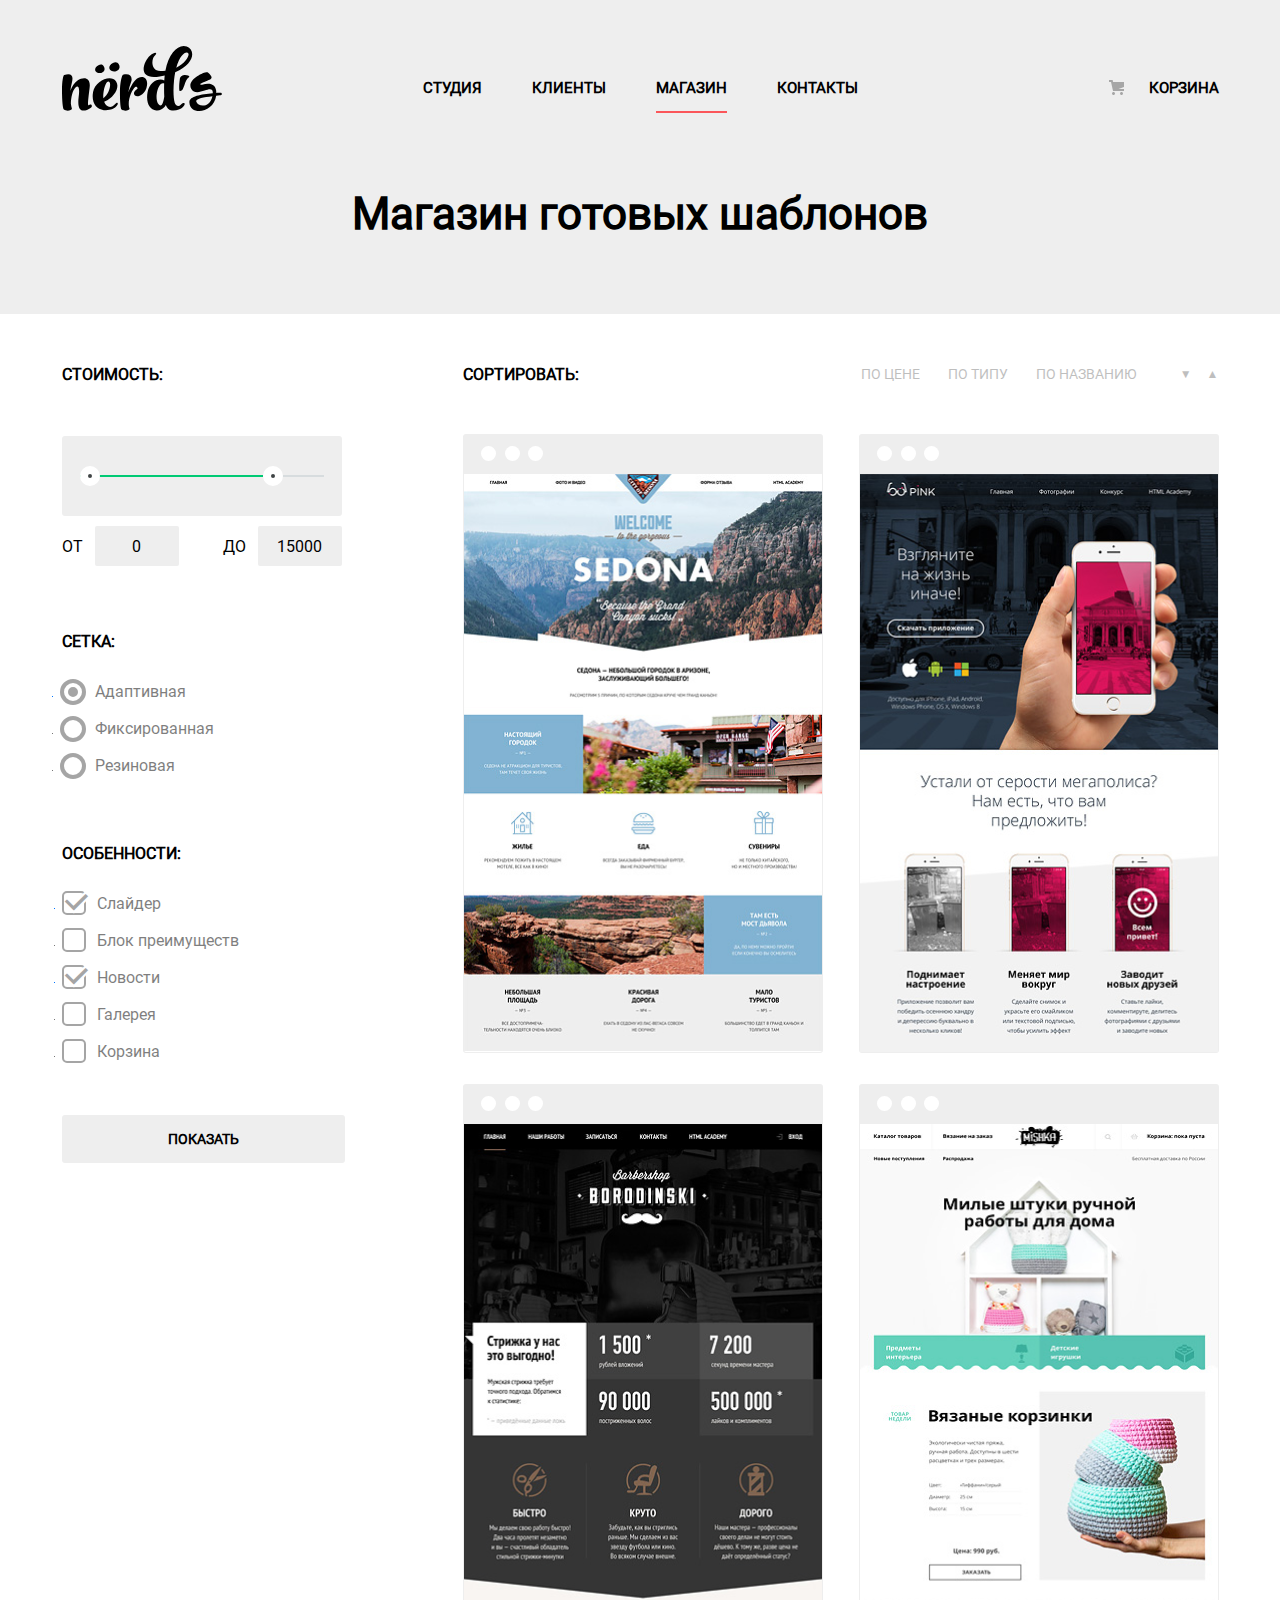
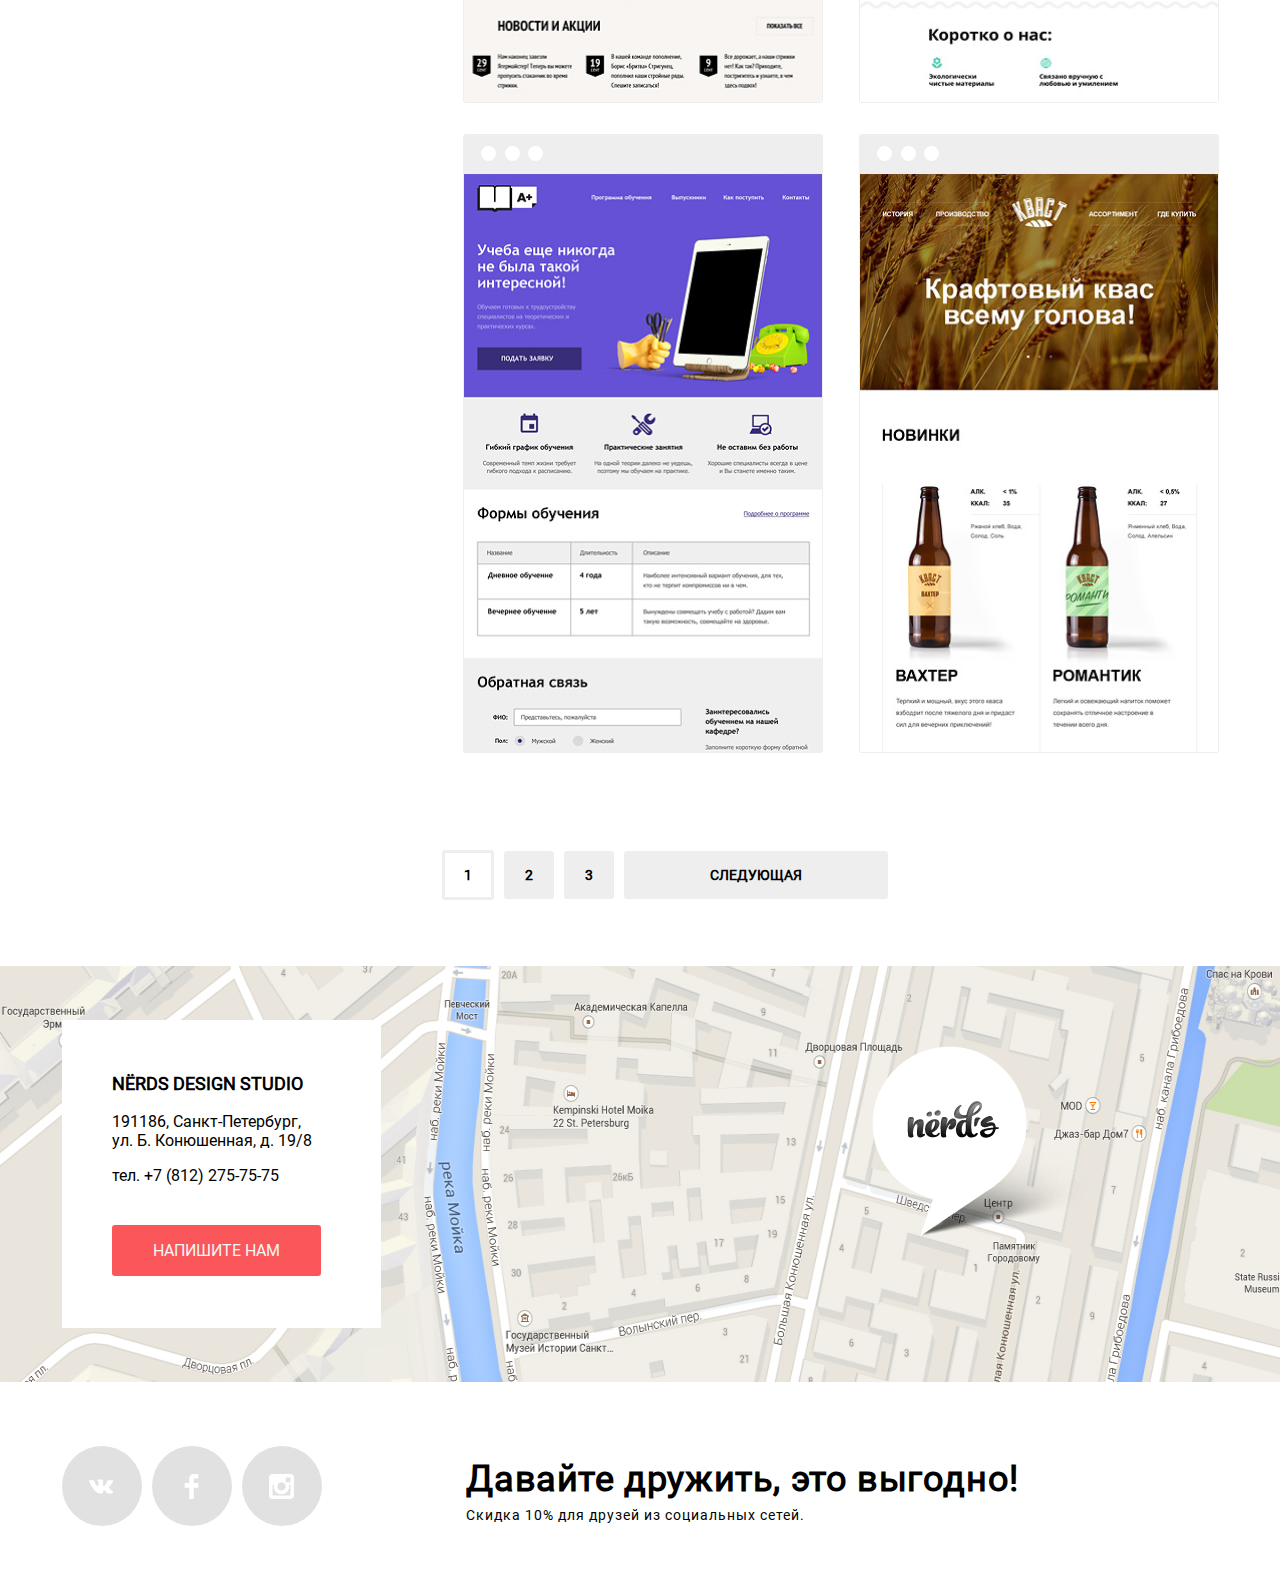
==== catalog.html @ 71358ace "add over block for all product previews" ====
<!DOCTYPE html>
<html lang="ru">

<head>
  <meta charset="UTF-8">
  <meta name="viewport" content="width=device-width, initial-scale=1.0">
  <title>Project Nerds catalog</title>
  <link rel="stylesheet" href="css/style.css">
</head>

<body>

  <header class="header">
    <div class="container">
      <div class="header__inner">
        <a class="logo-link" href="index.html">
          <img class="logo-link__image" src="images/logo.svg" alt="logo">
        </a>
        <nav class="menu">
          <ul class="menu__list">
            <li class="menu-item">
              <a class="menu-item__link" href="#">СТУДИЯ</a>
            </li>
            <li class="menu-item">
              <a class="menu-item__link" href="#">КЛИЕНТЫ</a>
            </li>
            <li class="menu-item">
              <a class="menu-item__link menu-item__link--active" href="#">МАГАЗИН</a>
            </li>
            <li class="menu-item">
              <a class="menu-item__link" href="#">КОНТАКТЫ</a>
            </li>
          </ul>
        </nav>

        <a class="cart" href="#"><img class="cart__icon" src="images/cart-icon.svg" alt="cart-icon"> КОРЗИНА</a>


      </div>
    </div>
  </header>

  <main class="main">
    <div class="catalog-title">
      <p class="catalog-title__text">Магазин готовых шаблонов</p>
    </div>

    <div class="container">
      <div class="catalog-wrapper">

        <div class="catalog__left-column">
          <p class="filter-title">СТОИМОСТЬ:</p>

          <div class="filter">
            <div class="filter-range-wrapper">
              <div class="filter-range">
                <div class="filter-range-scale">
                  <div class="filter-range-bar"></div>
                </div>
                <button class="filter-range-handle min"></button>
                <button class="filter-range-handle max" style="left: 75%;"></button>
              </div>
            </div>

            <div class="filter-interval">
              <label>От <input type="text" name="min-interval" value="0"></label>
              <label>До <input type="text" name="max-interval" value="15000"></label>
            </div>
          </div>

          <p class="catalog-view-title">СЕТКА:</p>
          <div class="catalog-view">
            <input class="catalog-view__input" type="radio" name="catalog-view-item" id="adaptive" value="1" checked>
            <label class="catalog-view__label" for="adaptive">Адаптивная</label>
          </div>
          <div class="catalog-view">
            <input class="catalog-view__input" type="radio" name="catalog-view-item" id="fixed" value="2">
            <label class="catalog-view__label" for="fixed">Фиксированная</label>
          </div>
          <div class="catalog-view">
            <input class="catalog-view__input" type="radio" name="catalog-view-item" id="rubber" value="3">
            <label class="catalog-view__label" for="rubber">Резиновая</label>
          </div>

          <p class="catalog-view-title">ОСОБЕННОСТИ:</p>

          <div class="features">
            <input class="features__input" type="checkbox" name="features-item" id="slider" value="1" checked>
            <label class="features__label" for="slider">Слайдер</label>
          </div>
          <div class="features">
            <input class="features__input" type="checkbox" name="features-item" id="advantages-block" value="2">
            <label class="features__label" for="advantages-block">Блок преимуществ</label>
          </div>
          <div class="features">
            <input class="features__input" type="checkbox" name="features-item" id="news" value="3" checked>
            <label class="features__label" for="news">Новости</label>
          </div>
          <div class="features">
            <input class="features__input" type="checkbox" name="features-item" id="gallery" value="4">
            <label class="features__label" for="gallery">Галерея</label>
          </div>
          <div class="features">
            <input class="features__input" type="checkbox" name="features-item" id="cart" value="5">
            <label class="features__label" for="cart">Корзина</label>
          </div>
          <a class="features-apply-link gray-bttn" href="#">ПОКАЗАТЬ</a>
        </div>

        <div class="catalog-right-wrapper">
          <div class="catalog-top-sort">
            <div class="catalog-sort-title">
              <p class="catalog-sort">СОРТИРОВАТЬ:</p>
            </div>

            <div class="sort-selector">
              <a class="sort-item" href="#">ПО ЦЕНЕ</a>
              <a class="sort-item" href="#">ПО ТИПУ</a>
              <a class="sort-item" href="#">ПО НАЗВАНИЮ</a>
              <a class="arrow-item" href="#">&#9660</a>
              <a class="arrow-item" href="#">&#9650</a>
            </div>
          </div>


          <div class="catalog-content">
            <div class="product-item">
              <img class="product-preview" src="images/img-sedona.png" alt="sedona-img">
              <div class="product-item__over">
                <p class="product-title">
                  <a class="product-title__link" href="#">SEDONA SITE</a>
                </p>
                <p class="product-description">Информационный сайт<br>для туристов</p>
                <a class="product-link red-bttn" href="#">9900 p</a>
              </div>
            </div>
            <div class="product-item">
              <img class="product-preview" src="images/img-pink.png" alt="pink-img">
              <div class="product-item__over">
                <p class="product-title">
                  <a class="product-title__link" href="#">PINK APP</a>
                </p>
                <p class="product-description">Продуктовый лендинг<br>приложения для iOS и Android</p>
                <a class="product-link red-bttn" href="#">9900 p</a>
              </div>            
            </div>
          </div>

          <div class="catalog-content">
            <div class="product-item">
              <img class="product-preview" src="images/img-barbershop.png" alt="barbershop-img">
              <div class="product-item__over">
                <p class="product-title">
                  <a class="product-title__link" href="#">PINK APP</a>
                </p>
                <p class="product-description">Продуктовый лендинг<br>приложения для iOS и Android</p>
                <a class="product-link red-bttn" href="#">9900 p</a>
              </div>  
            </div>
            <div class="product-item">
              <img class="product-preview" src="images/img-mishka.png" alt="mishka-img">
              <div class="product-item__over">
                <p class="product-title">
                  <a class="product-title__link" href="#">PINK APP</a>
                </p>
                <p class="product-description">Продуктовый лендинг<br>приложения для iOS и Android</p>
                <a class="product-link red-bttn" href="#">9900 p</a>
              </div>  
            </div>
          </div>

          <div class="catalog-content">
            <div class="product-item">
              <img class="product-preview" src="images/img-aplus.png" alt="aplus-img">
              <div class="product-item__over">
                <p class="product-title">
                  <a class="product-title__link" href="#">PINK APP</a>
                </p>
                <p class="product-description">Продуктовый лендинг<br>приложения для iOS и Android</p>
                <a class="product-link red-bttn" href="#">9900 p</a>
              </div>  
            </div>
            <div class="product-item">
              <img class="product-preview" src="images/img-kvast.png" alt="kvast-img">
              <div class="product-item__over">
                <p class="product-title">
                  <a class="product-title__link" href="#">PINK APP</a>
                </p>
                <p class="product-description">Продуктовый лендинг<br>приложения для iOS и Android</p>
                <a class="product-link red-bttn" href="#">9900 p</a>
              </div>  
            </div>
          </div>
        
        </div>
      </div>

      <div class="page-selector">
        <ul class="page-selector-list">
          <li class="page-selector-item">
            <a class="page-selector-item__link page-selector-item__link--active" href="#">1</a>
          </li>
          <li class="page-selector-item">
            <a class="page-selector-item__link gray-bttn" href="#">2</a>
          </li>
          <li class="page-selector-item">
            <a class="page-selector-item__link gray-bttn" href="#">3</a>
          </li>
          <li class="page-selector-item">
            <a class="page-selector-item__link--next gray-bttn" href="#">СЛЕДУЮЩАЯ</a>
          </li>
        </ul>
      </div>



    </div>

    <div class="map">
      <img class="map-img" src="images/map.png" alt="map">
      <div class="container">
        <div class="map-contact">
          <p class="map-contact__title">NЁRDS DESIGN STUDIO</p>
          <p class="map-contact__address">191186, Санкт-Петербург,<br>ул. Б. Конюшенная, д. 19/8</p>
          <p class="map-contact__phone">тел. +7 (812) 275-75-75</p>
          <a class="map-contact__link red-bttn" href="#">НАПИШИТЕ НАМ</a>
        </div>
      </div>
      <img class="map-marker" src="images/map-marker.png" alt="map-marker">
    </div>


  </main>

  <footer class="footer">
    <div class="container">
      <div class="footer__inner">
        <ul class="social">
          <li>
            <a class="social-item" href="#">
              <img class="social-item__img" src="images/icon/vk.svg" alt="vk icon">
              </img>
            </a>
          </li>
          <li>
            <a class="social-item" href="#">
              <img class="social-item__img" src="images/icon/facebook.svg" alt="facebook icon">
              </img>
            </a>
          </li>
          <li>
            <a class="social-item" href="#">
              <img class="social-item__img" src="images/icon/instagram.svg" alt="instagram icon">
              </img>
            </a>
          </li>
        </ul>

        <div class="footer-text">
          <p class="footer-text__content footer-text__content--bold">
            Давайте дружить, это выгодно!
          </p>
          <p class="footer-text__content">
            Скидка 10% для друзей из социальных сетей.
          </p>
        </div>
      </div>
    </div>
  </footer>

</body>

</html>
---- css/style.css ----
@font-face {
  font-family: "Roboto";
  font-style: normal;
  font-weight: 400;
  /* Браузер сначала попробует найти шрифт локально */
  src: local("Roboto"),
       /* Если не получилось, загрузит woff2 */
       url("/fonts/Roboto-Regular.woff2") format("woff2"),
       /* Если браузер не поддерживает woff2, загрузит woff */
       url("/fonts/Roboto-Regular.woff") format("woff");
}

body {
  font-family: "Roboto", "Arial", sans-serif;
  margin: 0;
}

a {
  text-decoration: none;
}

.header {
  width: 100%;
  height: 114px;
  background-color: #EEEEEE;
}

.container {
  max-width: 1157px;
  margin: 0 auto;

}

.header__inner {
  padding-top: 45px;
  display: flex;
  justify-content: space-between;
  align-items: center;
}

.logo-link:active {
  opacity: 0.25;
}

.menu {
 padding-top: 15px;
 margin-left: -35px;
 color: #000;
}

.menu__list {
  display: flex;
}

.menu-item {
  list-style-type: none;
  padding-right: 50px;
}

.menu-item__link {
  font-size: 15px;
  font-weight: 600;
  color: #000;
}

.menu-item__link:hover {
  color: #FB565A;
  transition: .3s;

}

.menu-item__link:active {
  color: #000;
  opacity: 0.25; 
}

.menu-item__link--active {
  padding-bottom: 14px;
  border-bottom: 2px solid #FB565A;
}

.cart {
  padding-top: 15px;
  font-size: 15px;
  font-weight: 600;
  color: #000;
  position: relative;
  padding-left: 45px;
}

.cart__icon{
  position: absolute;
  top: 16px;
  left: 5px;
}

.footer__inner {
  display: flex;
  align-items: center;
  height: 200px;
  justify-content: flex-start;
}

.social {
  list-style-type: none;
  padding-inline-start: 0px;
  width: 35%;
  display: flex;

}

.social-item {
  margin-right: 10px;
  display: flex;
  border-radius: 50%;
  background-color: #E1E1E1;
  width: 80px;
  height: 80px;
}

.social-item:hover {
  background-color: #FB565A;
}

.social-item:active {
  background-color: #E74246;
}

.social-item__img {
  width: 25px;
  height: 25px;
  margin: auto;
}

.footer-text__content {
  font-size: 14px;
  letter-spacing: 1px;
  line-height: 0px;
}

.footer-text__content--bold {
  font-size: 36px;
  letter-spacing: 0.6px;
  font-weight: 700;
  line-height: 0px;
}

.services {
  display: flex;
  justify-content: space-between;
  border-bottom: solid 2px #E1E1E1;
}

.service {
  padding: 80px 100px 90px 0;
}

.service__img {
  width: 300px;
  height: 146px;
}

.service__text {
  padding-bottom: 20px;
}

.service__link {
  padding: 15px 40px 15px 40px;
  border: 1px solid transparent;
  border-radius: 3px;
}

.red-bttn {
  color: whitesmoke;
  background-color: #FB565A;
}

.red-bttn:hover {
  background-color: #E74246;
  color: whitesmoke;
}

.red-bttn:active {
  
}

.service__link--applications {
  color: whitesmoke;
  background-color: #00CA74;
}

.service__link--applications:hover {
  color: whitesmoke;
  background-color: #00BC6C;
}

.service__link--presentations {
  color: whitesmoke;
  background-color: #EFC84A;
}

.service__link--presentations:hover {
  color: whitesmoke;
  background-color:  #EAB534;
}

.about-us {
  display: flex;
  justify-content: space-between;
  padding: 30px 0 60px 0;
  border-bottom: solid 2px #E1E1E1;
}

.about-us-right__logo-image {
  width: 360px;
  height: 208px;
}

.about-us-left {
  margin-top: 50px;
}

.about-us-right {
  text-align: center;
}

.wrapper {
  display: flex;
  justify-content: space-between;
  align-items: center;
}

.about-us__right-bottom {
  text-align: start;
}

.about-us__big-text {
  font-size: 44px;
  font-weight: 600;
  margin: 0;
  line-height: 50px;
}

.percent {
  font-size: 25px;
}

.about-us__small-text {
  line-height: 20px;
}

.about-us__mid-text {
  font-size: 15px;
  font-weight: 600;
  line-height: 80px;
}

.about-us__small-text--decor::before {
  content: '';
  background-color: #FB565A;
  display: inline-block;
  height: 2px;
  width: 25px;
  vertical-align: middle;
  border: solid #FFF;
	margin-right: 5px;
}

.slider-left {
  margin: 70px auto 70px 0;
}

.slider-title {
  font-size: 44px;
  font-weight: 600;
  margin: 0;
  line-height: 50px;
}

.slider-text {
  line-height: 30px;
}

.slider__link {
  padding: 15px 40px 15px 40px;
  border: 1px solid transparent;
  border-radius: 3px;
  line-height: 100px;
}

.slider-content {
  margin: 0;
  background-color: #EEEEEE;
  position: relative;
}

.slider-selector {
  position: absolute;
  left: 700px;
  top: 340px;
}

.slider-selector__label {
  position: relative;
  margin: 12px;
}

.slider-selector__input {
  width: 1px;
  height: 1px;
}

.slider-selector__label::before {
  position: absolute;
  top: 0;
  left: 0;
  content: '';
  width: 14px;
  height: 14px;
  border-radius: 10px;
  border: 2px solid whitesmoke;
  background-color: whitesmoke;
}

.slider-selector__input:checked + .slider-selector__label::after {
  display: block;
  position: absolute;
  top: 5px;
  left: 5px;
  content: '';
  width: 4px;
  height: 4px;
  border-radius: 10px;
  border: 2px solid #C1C1C1;
  background-color: whitesmoke;
}

.portfolio {
  border-bottom: solid 2px #E1E1E1;
  margin-bottom: 70px;
}

.portfolio-inner {
  margin: 50px 60px 45px 50px;
}

.portfolio__link {
  opacity: .25;
}

.portfolio__link:hover {
  opacity: 1;
  transition: .3s;
}

.portfolio__link:active {
  opacity: 0.1;
}

.vertical-line {
  width: 2px;
  height: 52px;
  background-color: #E1E1E1;
}

.main {
}

.map {
  position: relative;
}

.map-img {
  width: 100%;
  height: 416px;
}

.map-marker {
  position: absolute;
  top: 80px;
  left: 872px;
}

.map-contact {
  position: absolute;
  background-color: #FFF;
  top: 54px;
  width: 319px;
  height: 308px;
}

.map-contact__title {
  padding-left: 50px;
  padding-top: 35px;
  font-size: 18px;
  font-weight: 700;
}

.map-contact__address {
  padding-left: 50px;

}

.map-contact__phone {
  padding-left: 50px;
}

.map-contact__link {
  margin-left: 50px;
  padding: 15px 40px 15px 40px;
  border: 1px solid transparent;
  border-radius: 3px;
  line-height: 100px;
}

.catalog-wrapper {
  display: flex;
  justify-content: space-between;
}

.catalog__left-column {
  width: 280px;
}

.catalog-title {
  margin: 0;
  background-color: #EEEEEE;
  text-align: center;
}

.catalog-title__text {
  margin: 0;
  font-size: 44px;
  font-weight: 600;
  line-height: 200px;
}

.sort-selector {
  font-size: 12px;
  font-weight: 400;
}

.catalog-top-sort {
  display: flex;
  justify-content: space-between;
  height: 120px;
  width: 756px;
}

.sort-selector {
  display: flex;
  justify-content: space-between;
}

.sort-item {
  line-height: 121px;
  padding-right: 28px;
  font-size: 14px;
  color: #000;
  opacity: 0.25;
}

.sort-item:hover {
  opacity: 0.5;
}

.sort-item:active {
  opacity: 1;
}

.sort-item:focus {
  opacity: 1;
}

.arrow-item {
  line-height: 121px;
  padding-left: 15px;
  color: #000;
  opacity: 0.25;
}

.arrow-item:hover {
  opacity: 0.5;
}

.arrow-item:active {
  opacity: 1;
}

.arrow-item:focus {
  opacity: 1;
}

.catalog-content {
  display: flex;
  justify-content: space-between;
  margin-bottom: 31px;
}

.filter-title {
  font-weight: 600;
  line-height: 90px;
}

.catalog-sort {
  font-weight: 600;
  line-height: 90px;
}

.filter {
  margin: 0;
  width: 280px;
  border-radius: 3px;
}

.filter-range-wrapper {
  margin-bottom: 10px;
  padding: 39px 18px;
  border-radius: 3px;
  background-color: #EEEEEE;
}

.filter-range {
  position: relative;
}

.filter-range-scale {
  height: 2px;
  background-color: #d7dcde;
}

.filter-range-bar {
  height: 2px;
  width: 75%;
  background-color: #00ca74;
}

.filter-range-handle {
  position: absolute;
  top: 50%;
  left: 0%;
  transform: translateY(-50%);
  width: 4px;
  height: 4px;
  box-sizing: content-box;
  padding: 0;
  border: 8px solid #ffffff;
  border-radius: 50%;
  background-color: #3f4445;
  cursor: pointer;
}

.filter-interval {
  display: flex;
  flex-wrap: wrap;
  justify-content: space-between;
}

.filter-interval label {
  width: 50%;
  font-size: 16px;
  line-height: 22px;
  text-transform: uppercase;
}

.filter-interval label:last-child {
  text-align: right;
}

.filter-interval input {
  margin-left: 8px;
  width: 80px;
  height: 38px;
  border-radius: 2px;
  border: none;
  font: inherit;
  color: inherit;
  text-align: center;
  background-color: #EEEEEE;
}

.catalog-view-title {
  font-weight: 600;
  padding-top: 50px;
}

.catalog-view {

}

.catalog-view__label {
  display: inline-block;
  position: relative;
  margin-left: 0;
  margin-top: 12px;
  cursor: pointer;
  padding-left: 35px;
	line-height: 25px;
  opacity: 0.5;
}

.catalog-view__input {
  margin-left: -10px;
  width: 1px;
  height: 1px;
}

.catalog-view__label::before {
  position: absolute;
  top: 0;
  left: 0;
  content: "";
  width: 18px;
  height: 18px;
  border-radius: 15px;
  border: 4px solid #4D4D4D;
}

.catalog-view__input:checked + .catalog-view__label::after {
  position: absolute;
  top: 8px;
  left: 8px;
  content: "";
  width: 6px;
  height: 6px;
  border-radius: 10px;
  border: 2px solid #4D4D4D;
  background-color: #4D4D4D;
}

.catalog-view__label:hover {
	opacity: 1;
}


.features__label {
  display: inline-block;
  position: relative;
  margin-left: 0;
  margin-top: 12px;
  cursor: pointer;
  padding-left: 35px;
	line-height: 25px;
  opacity: 0.5;
}

.features__input {
  margin-left: -8px;
  width: 1px;
  height: 1px;
}

.features__label::before {
  position: absolute;
  top: 0;
  left: 0;
  content: "";
  width: 20px;
  height: 20px;
  border-radius: 5px;
  border: 2px solid #4D4D4D;
}

.features__input:checked + .features__label::after {
  position: absolute;
  content: "Г";
  font-size: 27px;
  font-weight: 600;
  color: #4D4D4D;
  left: 8px;
  top: -5px;
  transform: rotate(-135deg);
  text-shadow: 2px 2px #FFF, -2px -2px #FFF;
}

.features__label:hover {
	opacity: 1;
}

.features-apply-link {
  padding: 15px 105px 15px 105px;
  border: 1px solid transparent;
  border-radius: 3px;
  line-height: 150px;
  font-size: 14px;
  font-weight: 600;
}

.gray-bttn {
  color: #000;
  background-color: #EEEEEE;
}

.gray-bttn:hover {
  color: #000;
  background-color: #DFDFDF;
}

.page-selector-list {
  display: flex;
  justify-content: center;
}

.page-selector-item {
  list-style-type: none;
}

.page-selector-item__link {
  padding: 15px 20px 15px 20px;
  border: 1px solid transparent;
  border-radius: 3px;
  line-height: 150px;
  font-size: 14px;
  font-weight: 600;
  margin-left: 10px;
}

.page-selector-item__link--next {
  padding: 15px 85px 15px 85px;
  border: 1px solid transparent;
  border-radius: 3px;
  line-height: 150px;
  font-size: 14px;
  font-weight: 600;
  margin-left: 10px;
}

.page-selector-item__link--active {
  padding: 14px 19px 14px 19px;
  border: 3px solid #EEEEEE;
  border-radius: 3px;
  line-height: 150px;
  font-size: 14px;
  color: #000;
  font-weight: 600;
  margin-left: 10px;
}

.product-preview {
  padding: 0;
}

.product-item {
  position: relative;
  width: 358px;
  height: 578px;
  border-radius: 3px;
  border-top: 40px solid #EEEEEE;
  border-left: 1px solid #EEEEEE;
  border-right: 1px solid #EEEEEE;
  border-bottom: 1px solid #EEEEEE;
}

.product-item__over {
  position: absolute;
  text-align: center;
  height: 231px;
  background-color: #EEEEEE;
  bottom: 0;
  left: 0;
  right: 0;
  display: none;
}

.product-item:hover {
  border-top: 40px solid #4D4D4D;
  transition: 0.3s;
  box-shadow: 0 5px 5px 2px #EEEEEE;
}

.product-item:hover .product-item__over {
  display: block;
  transition: 0.3s;
}

.product-title {
  font-size: 18px;
  font-weight: 700;
  padding-top: 20px;
}

.product-title__link {
  color: #000;
}

.product-title__link:hover {
  color: #FB565A;
}

.product-title__link:active {
  color: #DFDFDF;
}

.product-item::before {
  position: absolute;
  top: -28px;
  left: 17px;
  content: '';
  width: 11px;
  height: 11px;
  border-radius: 10px;
  border: 2px solid #FFF;
  background-color: #FFF;
  box-shadow: 24px 0 0 #FFF, 47px 0 0 #FFF;
}

.product-link {
  padding: 15px 60px 15px 60px;
  border: 1px solid transparent;
  border-radius: 3px;
  line-height: 70px;
}

.product-description {
  padding-top: -10px;
}
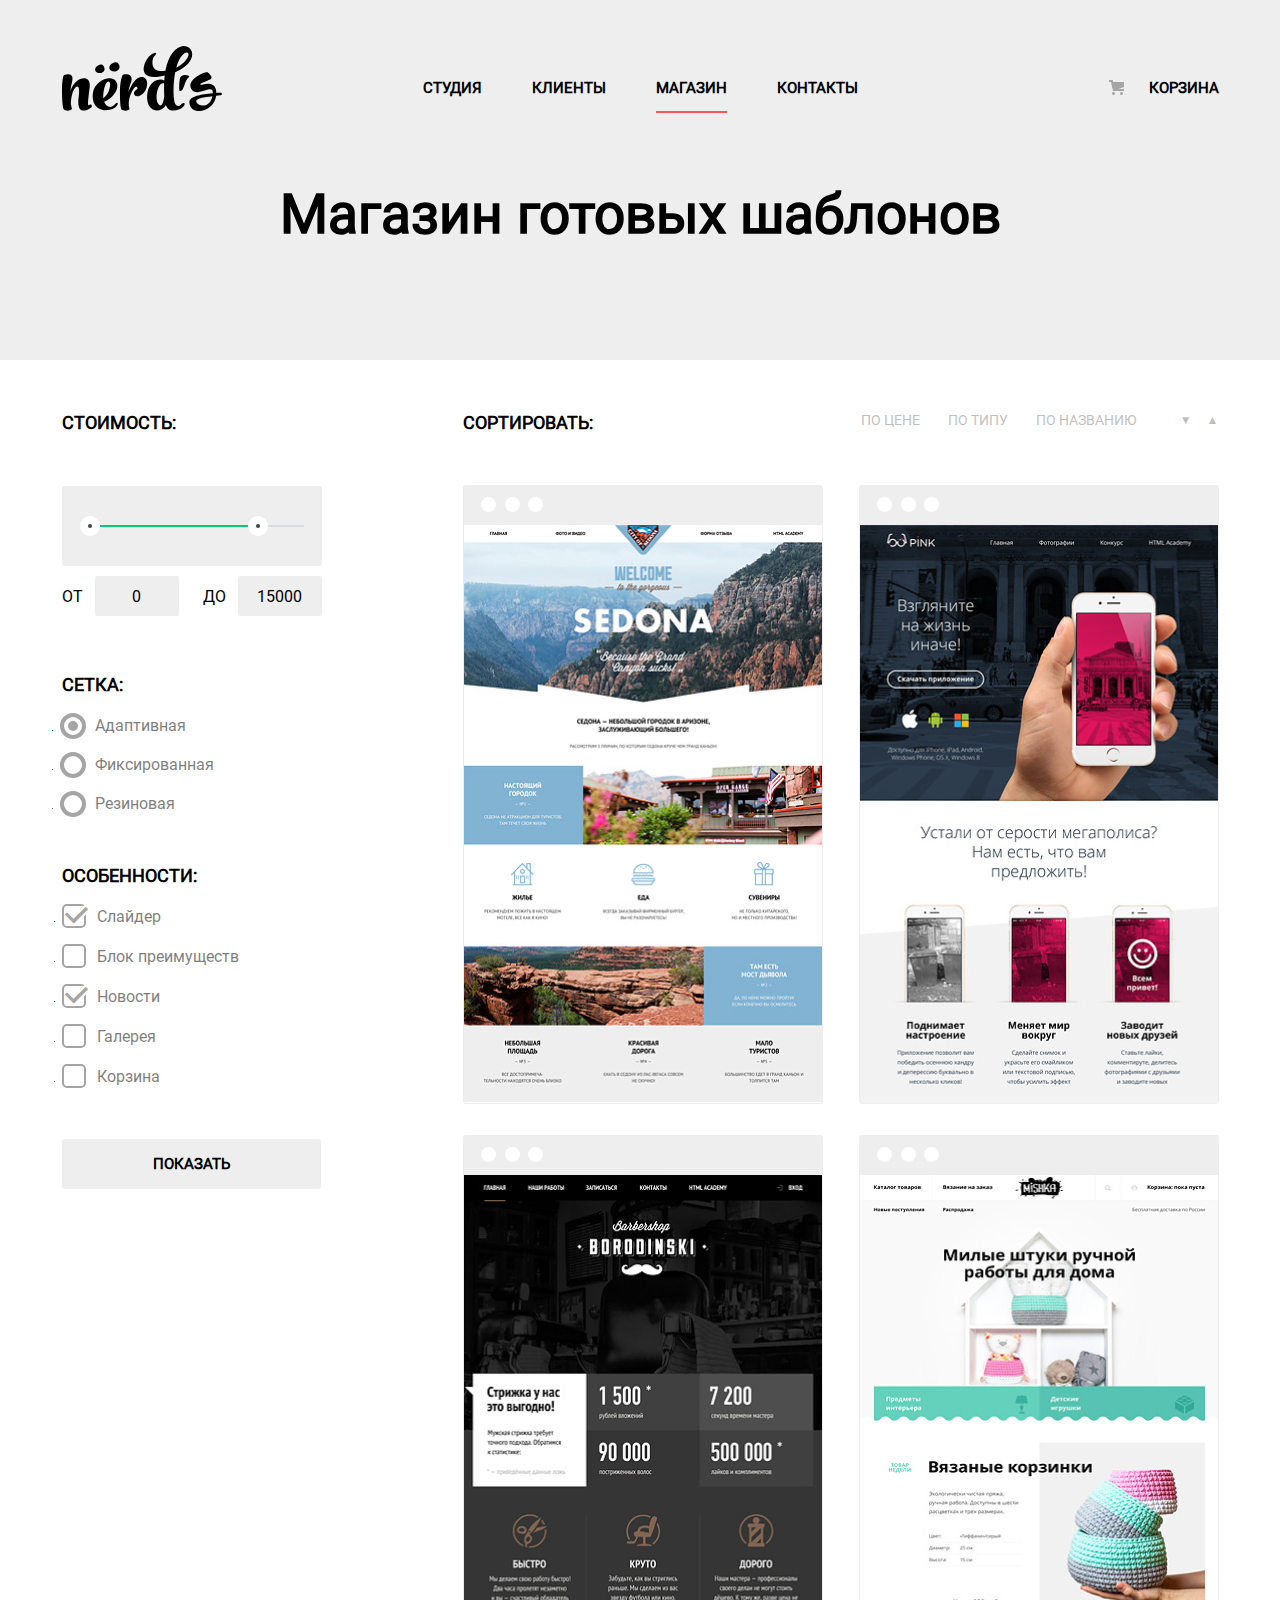
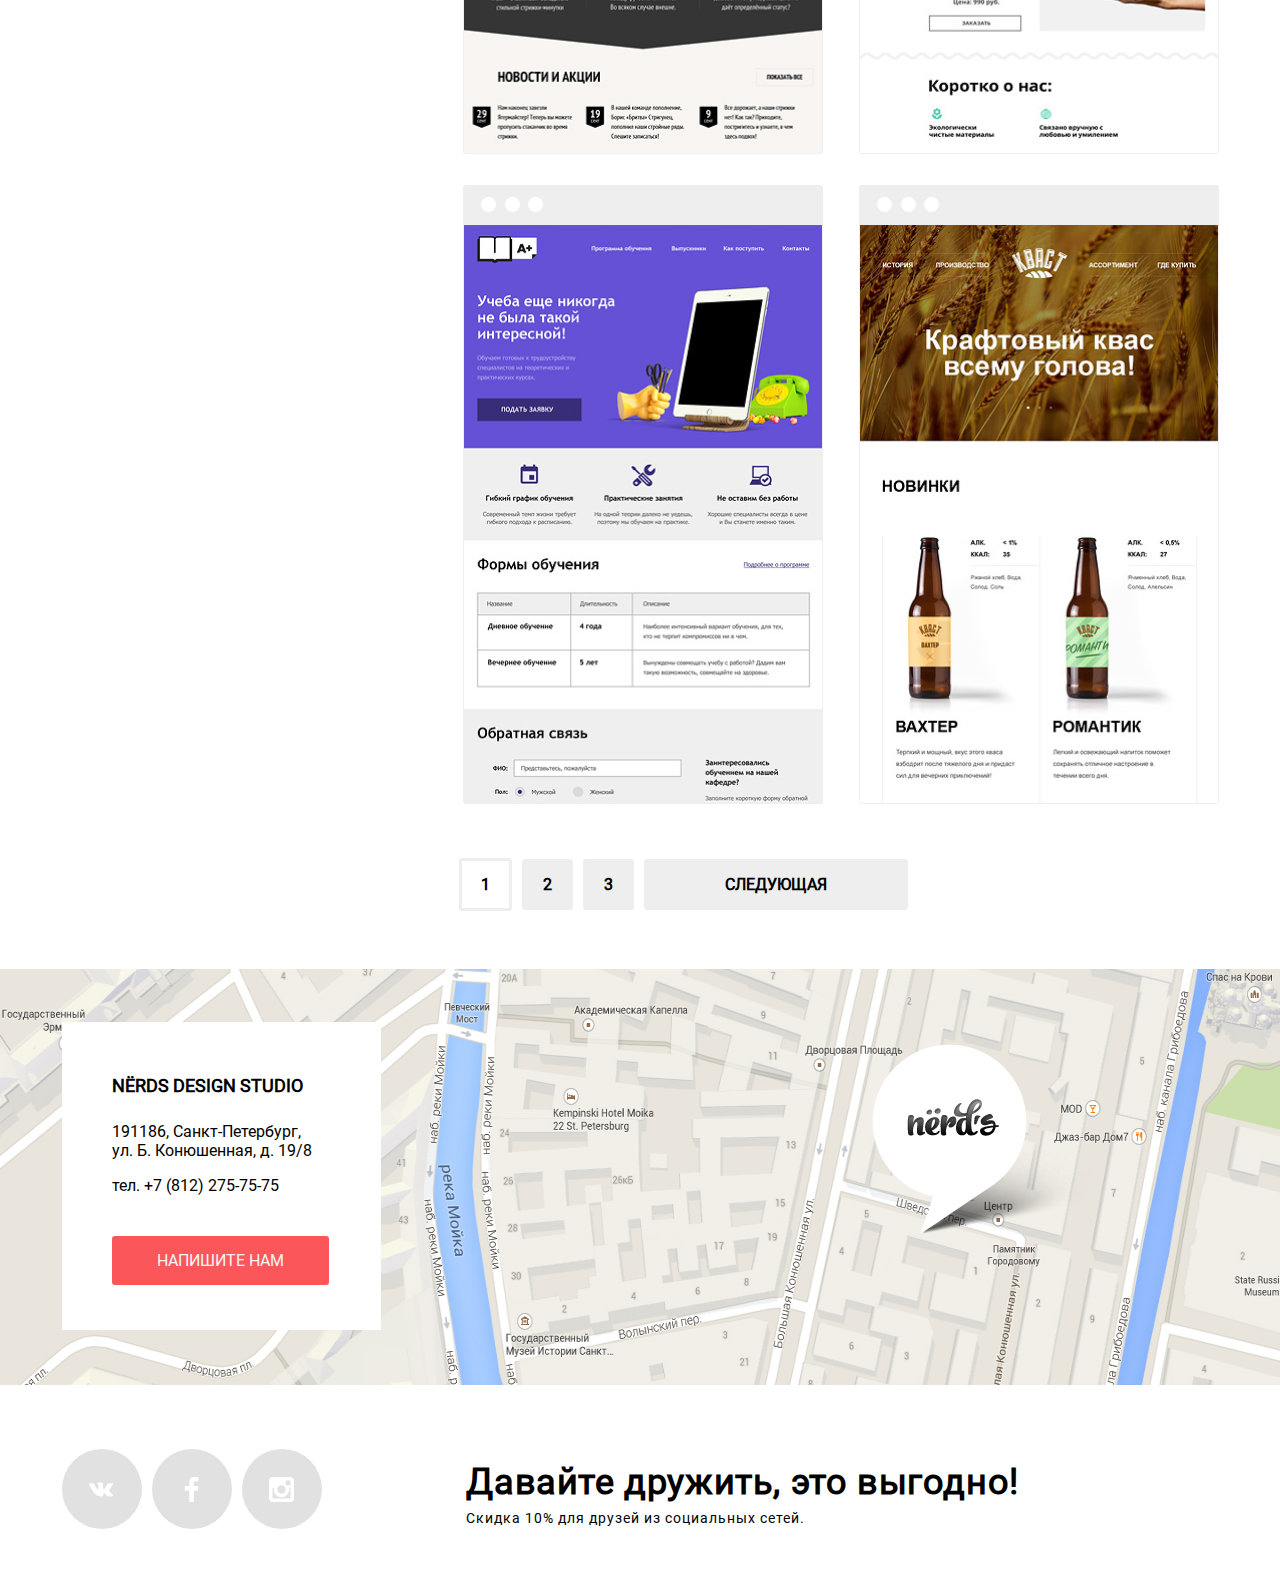
==== commit b9aaddb7: "pixel perfect correction" ====
--- a/catalog.html
+++ b/catalog.html
@@ -82,7 +82,7 @@
             <label class="catalog-view__label" for="rubber">Резиновая</label>
           </div>
 
-          <p class="catalog-view-title">ОСОБЕННОСТИ:</p>
+          <p class="features-title">ОСОБЕННОСТИ:</p>
 
           <div class="features">
             <input class="features__input" type="checkbox" name="features-item" id="slider" value="1" checked>
--- a/css/style.css
+++ b/css/style.css
@@ -161,7 +161,7 @@
 }
 
 .service__text {
-  padding-bottom: 20px;
+  padding-bottom: 35px;
 }
 
 .service__link {
@@ -181,7 +181,7 @@
 }
 
 .red-bttn:active {
-  
+  box-shadow: inset 0 3px #D7373B;
 }
 
 .service__link--applications {
@@ -194,6 +194,12 @@
   background-color: #00BC6C;
 }
 
+.service__link--applications:active {
+  color: whitesmoke;
+  background-color: #009E5A;
+  box-shadow: inset 0 3px #008D50;
+}
+
 .service__link--presentations {
   color: whitesmoke;
   background-color: #EFC84A;
@@ -204,14 +210,21 @@
   background-color:  #EAB534;
 }
 
+.service__link--presentations:active {
+  color: whitesmoke;
+  background-color: #EAB534;
+  box-shadow: inset 0 3px #EBAD12;
+}
+
 .about-us {
   display: flex;
   justify-content: space-between;
-  padding: 30px 0 60px 0;
+  padding: 30px 0 35px 0;
   border-bottom: solid 2px #E1E1E1;
 }
 
 .about-us-right__logo-image {
+  padding-top: 15px;
   width: 360px;
   height: 208px;
 }
@@ -228,6 +241,7 @@
   display: flex;
   justify-content: space-between;
   align-items: center;
+  padding: 0;
 }
 
 .about-us__right-bottom {
@@ -239,6 +253,7 @@
   font-weight: 600;
   margin: 0;
   line-height: 50px;
+  padding-bottom: 10px;
 }
 
 .percent {
@@ -246,13 +261,13 @@
 }
 
 .about-us__small-text {
-  line-height: 20px;
+  line-height: 25px;
 }
 
 .about-us__mid-text {
   font-size: 15px;
   font-weight: 600;
-  line-height: 80px;
+  padding: 22px 0 20px 0;
 }
 
 .about-us__small-text--decor::before {
@@ -267,25 +282,25 @@
 }
 
 .slider-left {
-  margin: 70px auto 70px 0;
+  margin: 70px auto 60px 0;
 }
 
 .slider-title {
-  font-size: 44px;
+  font-size: 55px;
   font-weight: 600;
   margin: 0;
-  line-height: 50px;
+  line-height: 57px;
 }
 
 .slider-text {
-  line-height: 30px;
+  line-height: 32px;
 }
 
 .slider__link {
-  padding: 15px 40px 15px 40px;
+  padding: 14px 54px 14px 54px;
   border: 1px solid transparent;
   border-radius: 3px;
-  line-height: 100px;
+  line-height: 90px;
 }
 
 .slider-content {
@@ -294,10 +309,14 @@
   position: relative;
 }
 
+.slider-img {
+  padding-bottom: 0;
+}
+
 .slider-selector {
   position: absolute;
-  left: 700px;
-  top: 340px;
+  left: 693px;
+  top: 315px;
 }
 
 .slider-selector__label {
@@ -341,7 +360,7 @@
 }
 
 .portfolio-inner {
-  margin: 50px 60px 45px 50px;
+  margin: 45px 45px 45px 35px;
 }
 
 .portfolio__link {
@@ -368,6 +387,7 @@
 
 .map {
   position: relative;
+  padding-top: 5px;
 }
 
 .map-img {
@@ -384,7 +404,7 @@
 .map-contact {
   position: absolute;
   background-color: #FFF;
-  top: 54px;
+  top: 58px;
   width: 319px;
   height: 308px;
 }
@@ -398,7 +418,7 @@
 
 .map-contact__address {
   padding-left: 50px;
-
+  padding-top: 8px;
 }
 
 .map-contact__phone {
@@ -407,7 +427,7 @@
 
 .map-contact__link {
   margin-left: 50px;
-  padding: 15px 40px 15px 40px;
+  padding: 14px 44px 14px 44px;
   border: 1px solid transparent;
   border-radius: 3px;
   line-height: 100px;
@@ -419,7 +439,7 @@
 }
 
 .catalog__left-column {
-  width: 280px;
+  width: 260px;
 }
 
 .catalog-title {
@@ -430,9 +450,10 @@
 
 .catalog-title__text {
   margin: 0;
-  font-size: 44px;
+  font-size: 55px;
   font-weight: 600;
   line-height: 200px;
+  padding-bottom: 46px;
 }
 
 .sort-selector {
@@ -443,7 +464,7 @@
 .catalog-top-sort {
   display: flex;
   justify-content: space-between;
-  height: 120px;
+  height: 125px;
   width: 756px;
 }
 
@@ -500,17 +521,20 @@
 .filter-title {
   font-weight: 600;
   line-height: 90px;
+  font-size: 18px;
 }
 
 .catalog-sort {
   font-weight: 600;
   line-height: 90px;
+  font-size: 18px;
 }
 
 .filter {
   margin: 0;
-  width: 280px;
-  border-radius: 3px;
+  width: 260px;
+  border-radius: 3px;
+  padding-bottom: 40px;
 }
 
 .filter-range-wrapper {
@@ -581,7 +605,7 @@
 
 .catalog-view-title {
   font-weight: 600;
-  padding-top: 50px;
+  font-size: 18px;
 }
 
 .catalog-view {
@@ -592,7 +616,7 @@
   display: inline-block;
   position: relative;
   margin-left: 0;
-  margin-top: 12px;
+  margin-bottom: 14px;
   cursor: pointer;
   padding-left: 35px;
 	line-height: 25px;
@@ -632,12 +656,19 @@
 	opacity: 1;
 }
 
+.features-title {
+  font-weight: 600;
+  font-size: 18px;
+  padding-top: 17px;
+
+}
+
 
 .features__label {
   display: inline-block;
   position: relative;
   margin-left: 0;
-  margin-top: 12px;
+  margin-bottom: 15px;
   cursor: pointer;
   padding-left: 35px;
 	line-height: 25px;
@@ -678,11 +709,11 @@
 }
 
 .features-apply-link {
-  padding: 15px 105px 15px 105px;
+  padding: 15px 90px 15px 90px;
   border: 1px solid transparent;
   border-radius: 3px;
-  line-height: 150px;
-  font-size: 14px;
+  line-height: 120px;
+  font-size: 15px;
   font-weight: 600;
 }
 
@@ -696,9 +727,20 @@
   background-color: #DFDFDF;
 }
 
+.gray-bttn:active {
+  box-shadow: inset 0 3px ;
+  color: #b3b3b3;
+}
+
+.page-selector {
+  padding-top: 0;
+}
+
 .page-selector-list {
   display: flex;
   justify-content: center;
+  padding-left: 77px;
+  padding-bottom: 30px;
 }
 
 .page-selector-item {
@@ -709,28 +751,27 @@
   padding: 15px 20px 15px 20px;
   border: 1px solid transparent;
   border-radius: 3px;
-  line-height: 150px;
-  font-size: 14px;
+  font-size: 16px;
   font-weight: 600;
   margin-left: 10px;
+  line-height: 67px;
 }
 
 .page-selector-item__link--next {
-  padding: 15px 85px 15px 85px;
+  padding: 15px 80px 15px 80px;
   border: 1px solid transparent;
   border-radius: 3px;
-  line-height: 150px;
-  font-size: 14px;
+  font-size: 16px;
   font-weight: 600;
   margin-left: 10px;
+  line-height: 67px;
 }
 
 .page-selector-item__link--active {
   padding: 14px 19px 14px 19px;
   border: 3px solid #EEEEEE;
   border-radius: 3px;
-  line-height: 150px;
-  font-size: 14px;
+  font-size: 16px;
   color: #000;
   font-weight: 600;
   margin-left: 10px;
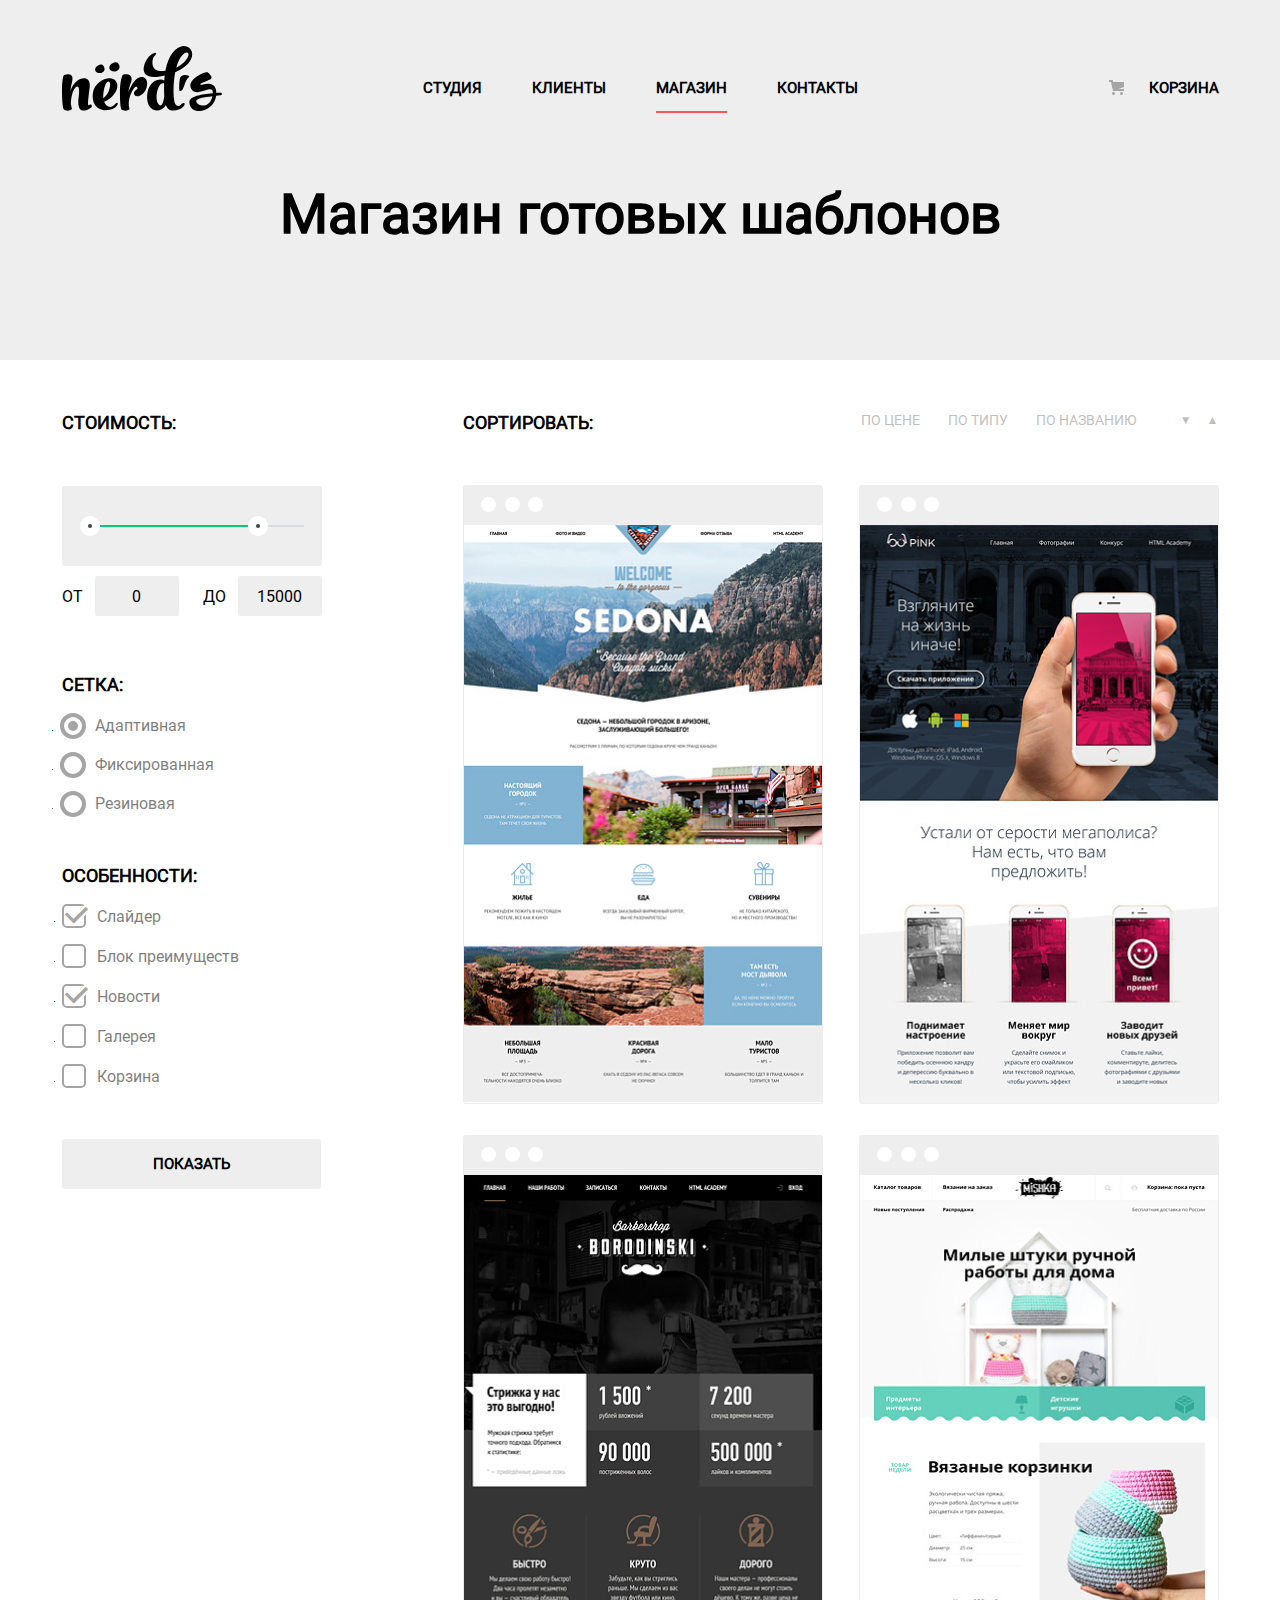
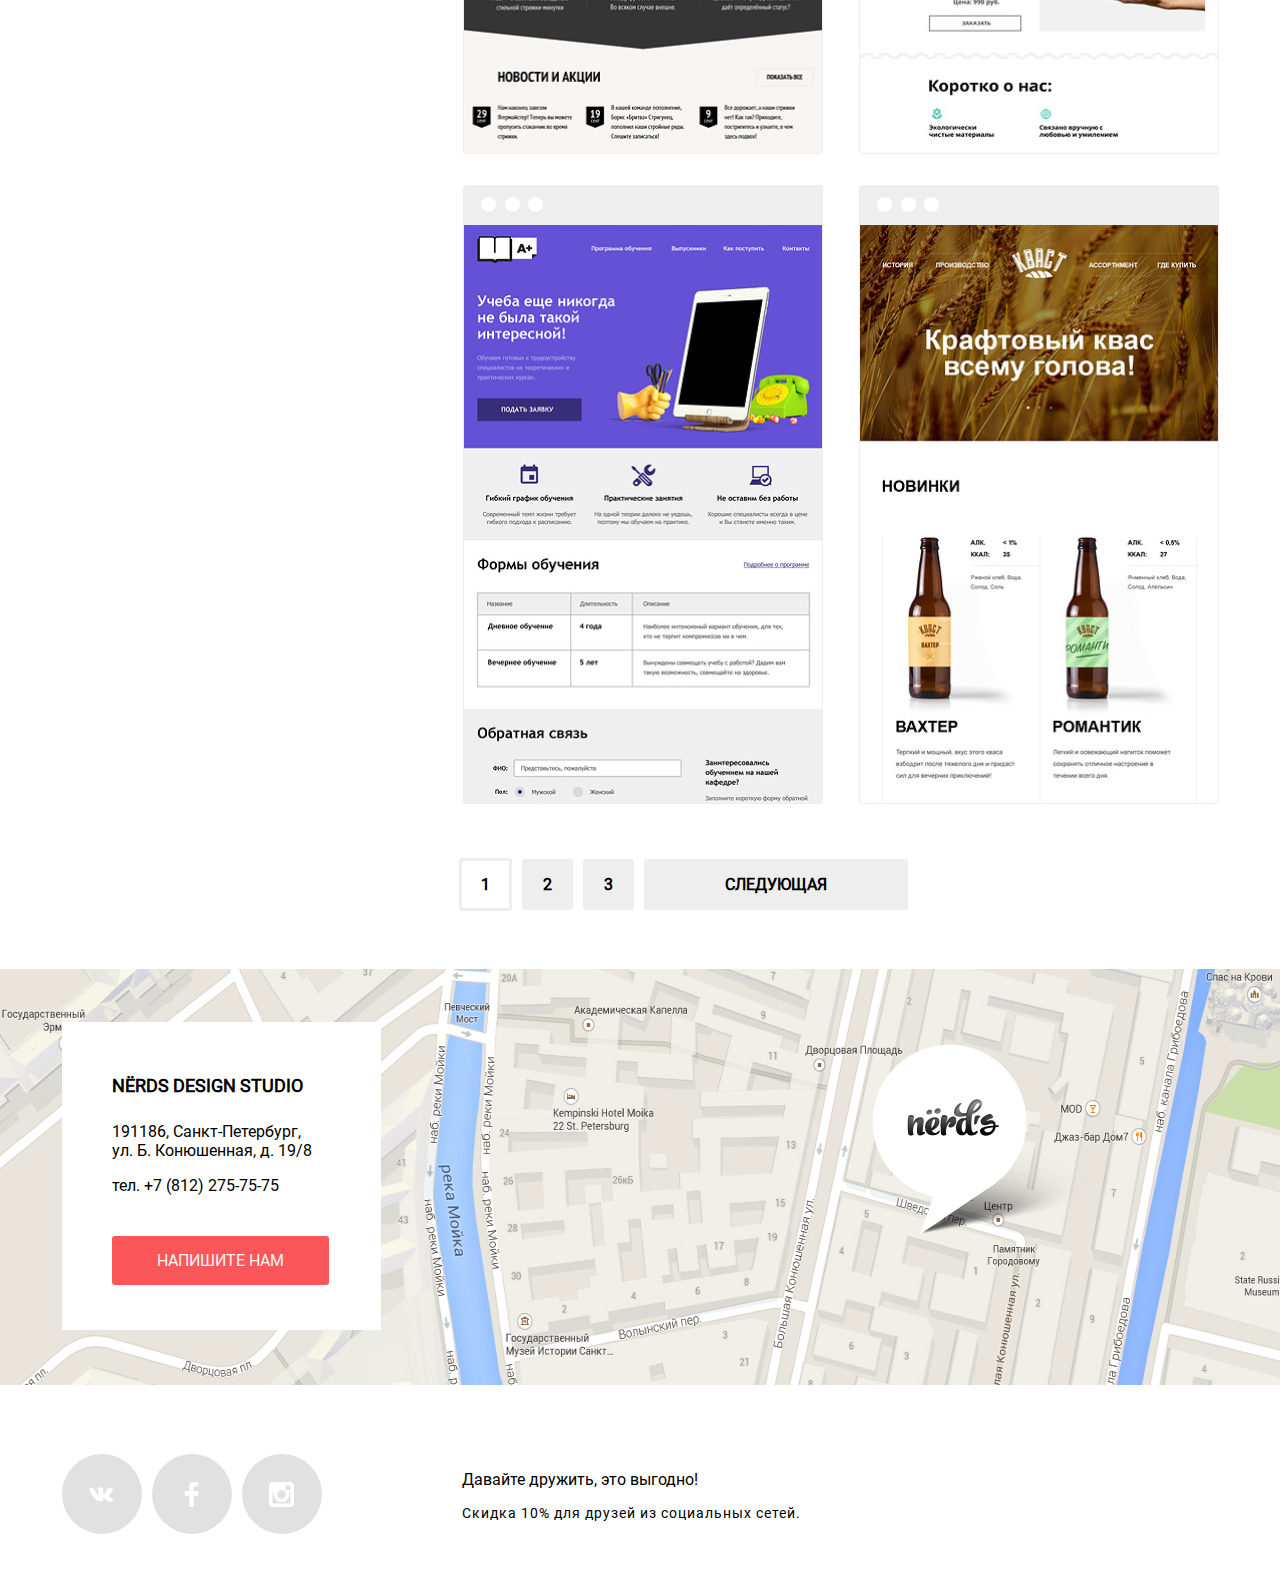
==== commit aa17c9b9: "footer additional pixel perfect" ====
--- a/catalog.html
+++ b/catalog.html
@@ -257,7 +257,7 @@
         </ul>
 
         <div class="footer-text">
-          <p class="footer-text__content footer-text__content--bold">
+          <p class="footer-text__content--bold">
             Давайте дружить, это выгодно!
           </p>
           <p class="footer-text__content">
--- a/css/style.css
+++ b/css/style.css
@@ -104,9 +104,9 @@
 .social {
   list-style-type: none;
   padding-inline-start: 0px;
-  width: 35%;
-  display: flex;
-
+  width: 400px;
+  display: flex;
+  padding-top: 10px;
 }
 
 .social-item {
@@ -132,17 +132,22 @@
   margin: auto;
 }
 
+.footer-text {
+  padding: 20px 0 10px 0;
+}
+
 .footer-text__content {
   font-size: 14px;
   letter-spacing: 1px;
-  line-height: 0px;
-}
-
-.footer-text__content--bold {
+  margin-top: 10px;
+}
+
+.footer-text__content-bold {
   font-size: 36px;
   letter-spacing: 0.6px;
   font-weight: 700;
-  line-height: 0px;
+  margin-top: 10px;
+  margin-bottom: 10px;
 }
 
 .services {
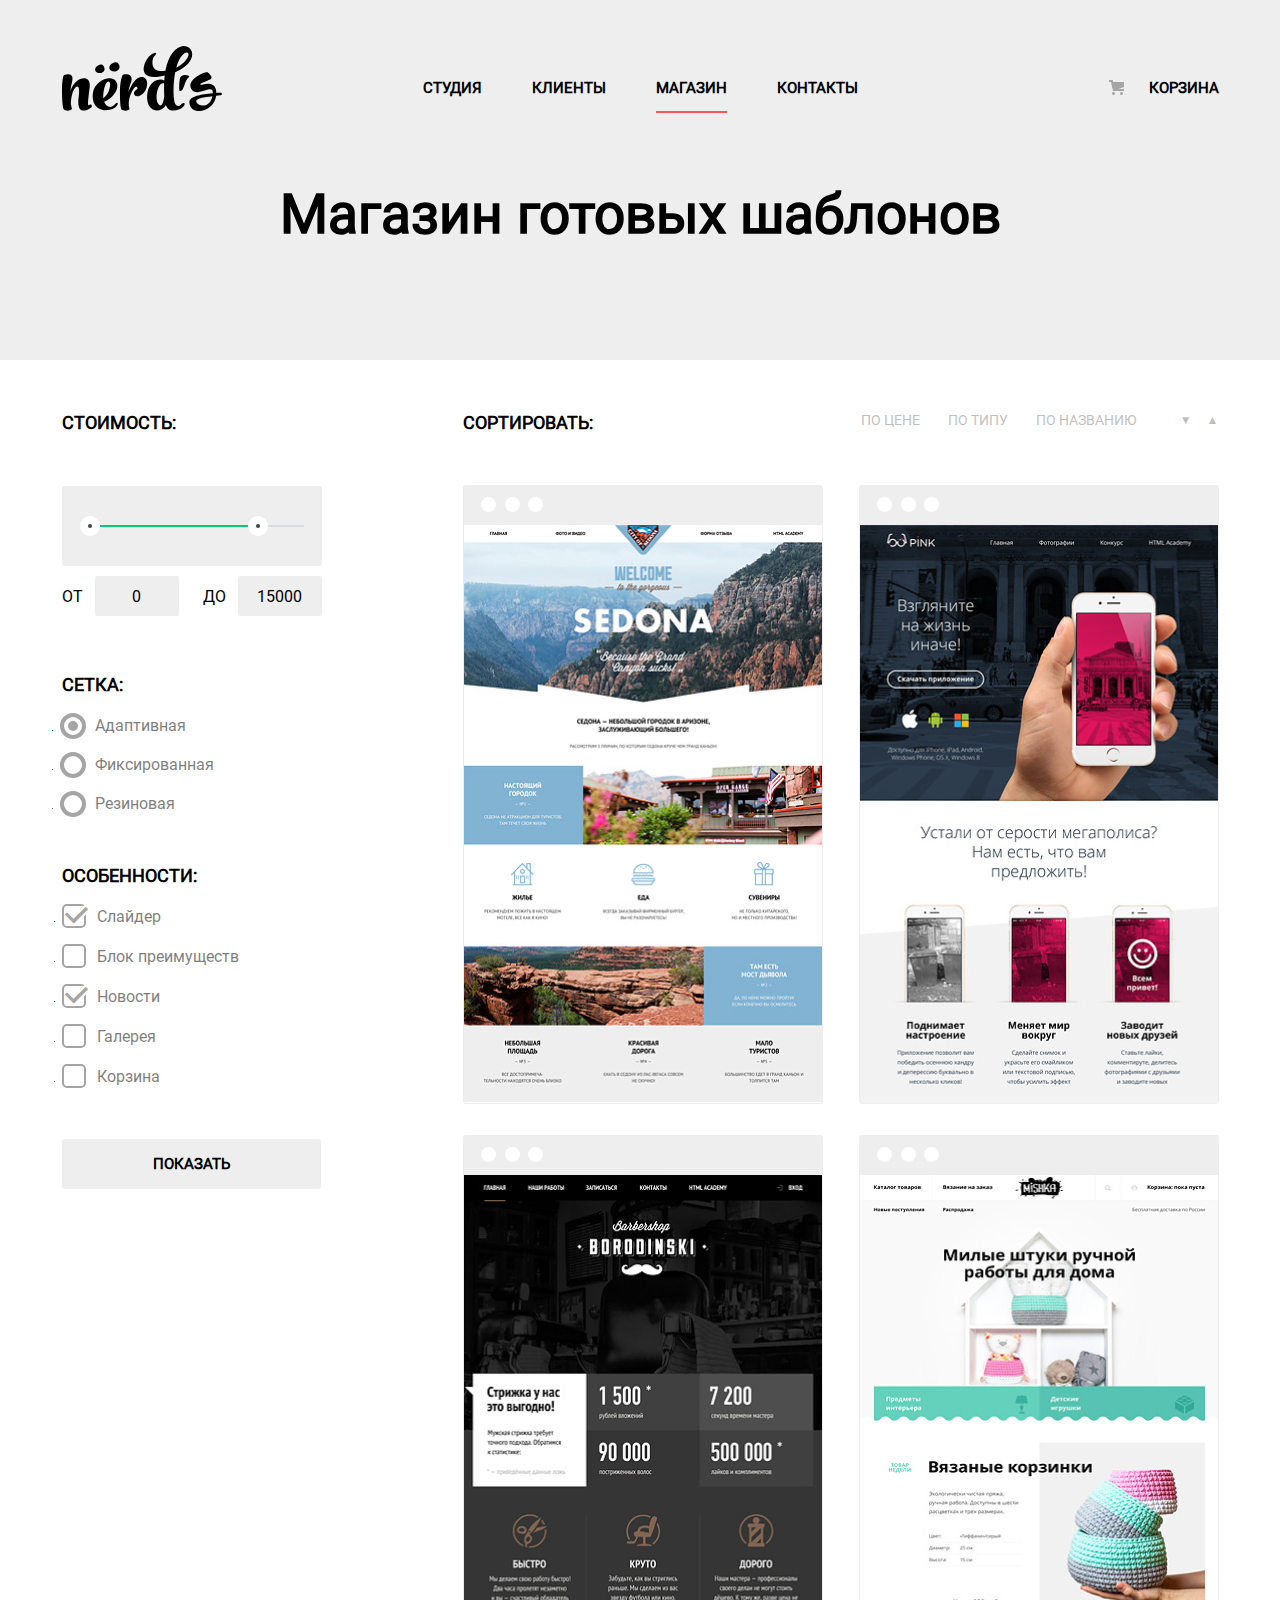
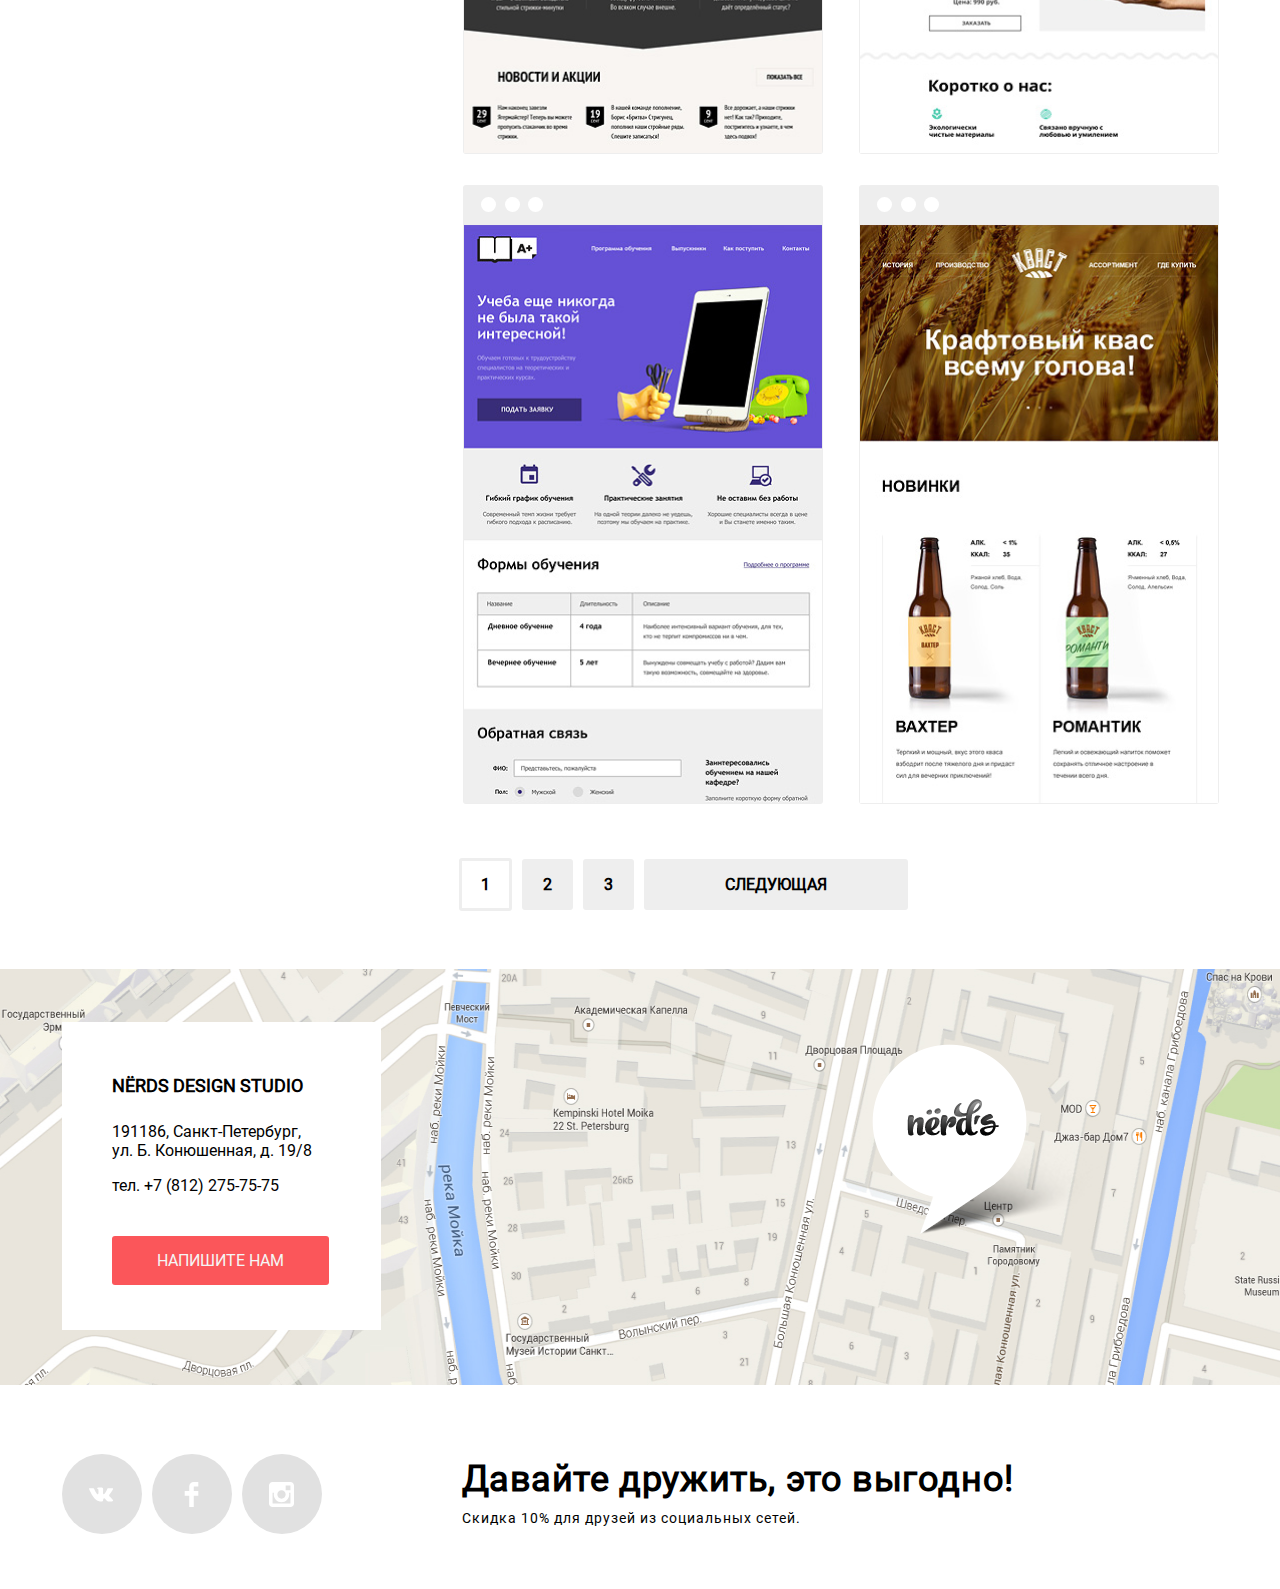
==== commit 75ab4659: "footer pixel perfect" ====
--- a/catalog.html
+++ b/catalog.html
@@ -257,7 +257,7 @@
         </ul>
 
         <div class="footer-text">
-          <p class="footer-text__content--bold">
+          <p class="footer-text__content-bold">
             Давайте дружить, это выгодно!
           </p>
           <p class="footer-text__content">
